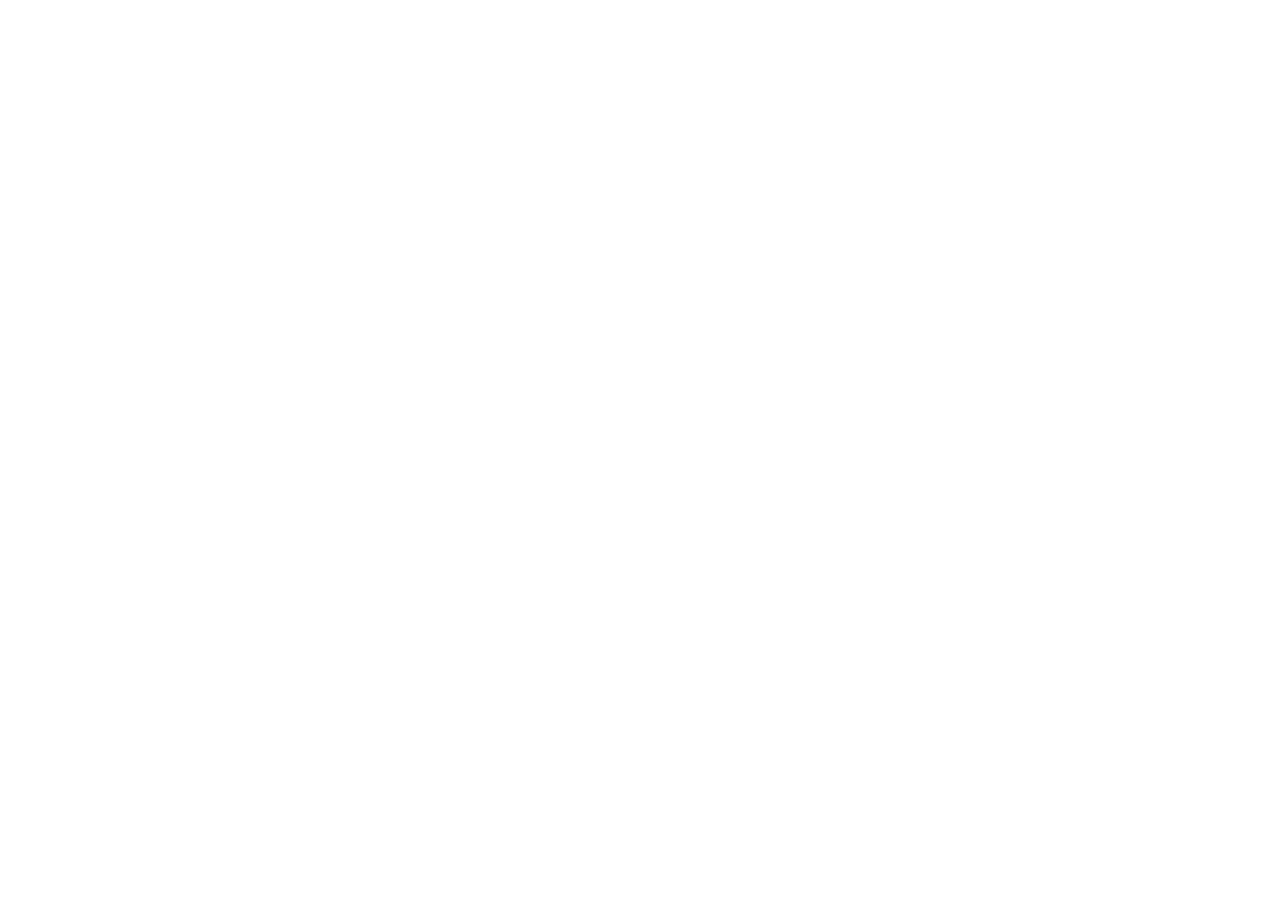
==== t1/products.html @ 5ec4e00e "update 1 t2" ====
<!DOCTYPE html>
<html lang="en">
<head>
    <meta charset="UTF-8">
    <meta http-equiv="X-UA-Compatible" content="IE=edge">
    <meta name="viewport" content="width=device-width, initial-scale=1.0">
    <title>Products Page</title>
</head>
<body>
    <div id="build"></div>

<a href="" data-value=""></a>

    <script src="main.js"></script>
</body>
</html>
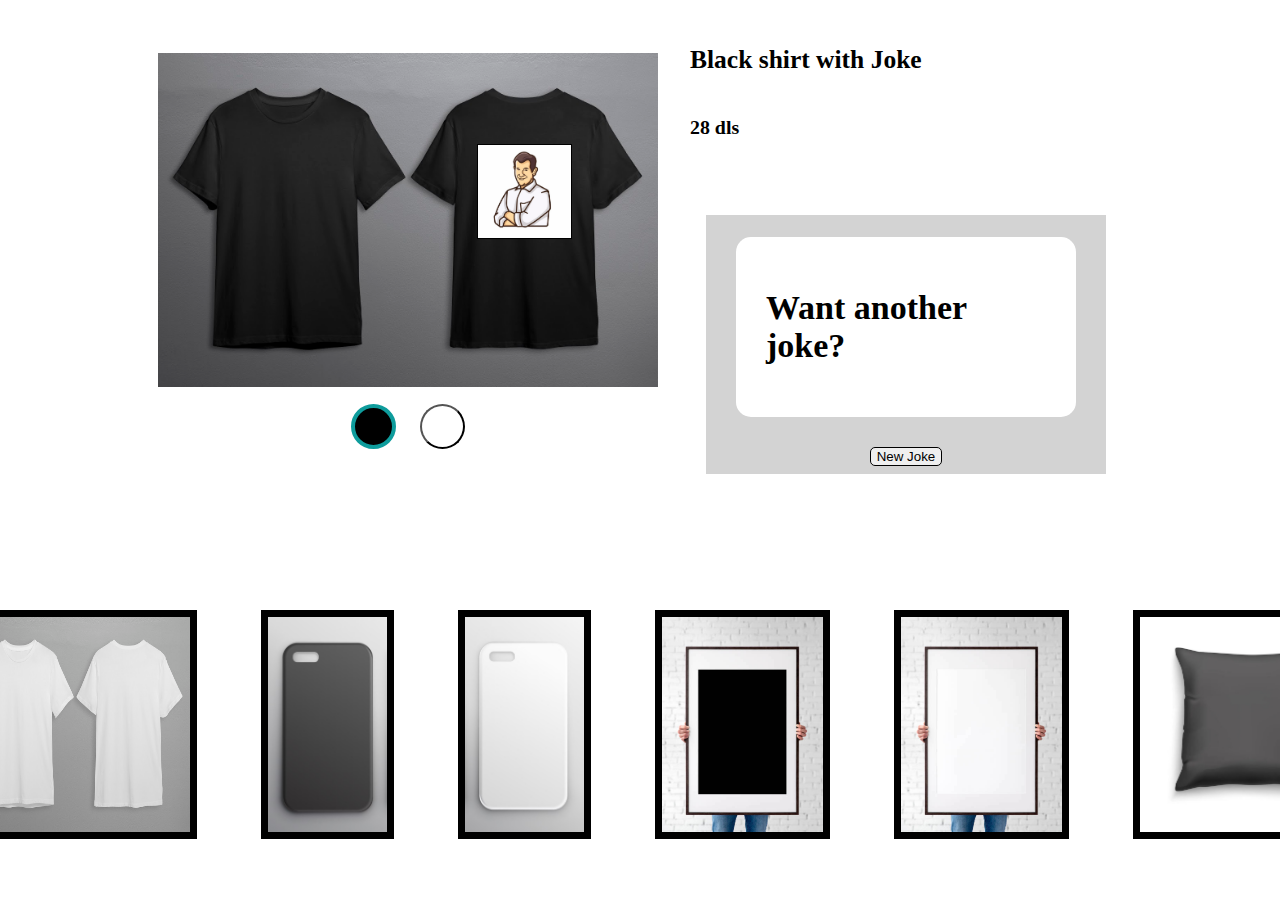
==== commit a0e3d654: "update" ====
--- a/t1/products.html
+++ b/t1/products.html
@@ -1,16 +1,68 @@
 <!DOCTYPE html>
 <html lang="en">
-<head>
-    <meta charset="UTF-8">
-    <meta http-equiv="X-UA-Compatible" content="IE=edge">
-    <meta name="viewport" content="width=device-width, initial-scale=1.0">
+  <head>
+    <meta charset="UTF-8" />
+    <meta http-equiv="X-UA-Compatible" content="IE=edge" />
+    <meta name="viewport" content="width=device-width, initial-scale=1.0" />
     <title>Products Page</title>
-</head>
-<body>
-    <div id="build"></div>
+    <link rel="stylesheet" href="style.css" />
+  </head>
+  <body>
+    <div>
+      <div class="containerProducs">
+        
 
-<a href="" data-value=""></a>
+        <div class="variants variants-objects">
+          <div id="productBlock">
+            <p id="text" class="valueOnproduct-1"> </p>
+            <img id="prueba" src="./imgs/shirt-black.jpg" alt="product" class="productImage"  />
+            <img src="./imgs/dad.jpeg" alt="dad" class="valueOnproduct-2">
+          </div>
+         
+          
+          <div class="variantsButtons">
+            <button class="variant-button variant-active" ></button>
+            <button class="variant-button "></button>
+          </div>
+        </div>
 
-    <script src="main.js"></script>
-</body>
-</html>+        
+        <div id="sellValues" class="sellValues">
+          <h2 id="productTitle"> Black shirt  with Joke</h2>
+          <h3 id="productPrice">28 dls</h3>
+          <h3 id="jokes"></h3>
+          <div class="randomBlock">
+            <div id="replace-container" class="randomBlock-button">
+              <h1 class="text">Want another joke?</h1>
+            </div>
+            <button class="button randomJoke " >New Joke</button>
+          </div>
+        
+        
+        </div>
+      </div>
+
+
+
+    </div> 
+<div class="productsContainer">
+  <h2>Other Products</h2>
+<ul class="productslist" id="carouselContainer">
+  <li><img src="./imgs/shirt-black.jpg" alt="caseimage" class="productsImage" id="0" ></li>
+  <li><img src="./imgs/shirt-white.jpg" alt="caseimage" class="productsImage" id="1" ></li>
+  <li><img src="./imgs/case-black.jpg" alt="caseimage" class="productsImage" id="2" ></li>
+  <li><img src="./imgs/case-white.jpg" alt="caseimage" class="productsImage" id="3" ></li>
+  <li><img src="./imgs/poster-black.jpg" alt="posterimage" class="productsImage" id="4"></li>
+  <li><img src="./imgs/poster-white.jpg" alt="posterimage" class="productsImage" id="5"></li>
+  <li><img src="./imgs/pillow-black.jpg" alt="pillowimage" class="productsImage" id="6"></li>
+  <li><img src="./imgs/pillow-white.jpg" alt="pillowimage" class="productsImage" id="7"></li>
+
+</ul>
+
+
+</div>
+
+
+    <script type="module" src="products.js"></script>
+  </body>
+</html>
--- a/t1/style.css
+++ b/t1/style.css
@@ -0,0 +1,186 @@
+body {
+  display: flex;
+  flex-flow: column nowrap;
+  justify-content: center;
+  align-items: center;
+  font-size: 17px;
+}
+
+#photo {
+  width: 40%;
+  height: auto;
+}
+
+#searchJoke{
+  display: flex;
+  flex-flow: column nowrap;
+}
+
+#form {
+  display: flex;
+  flex-direction: column;
+  align-items: center;
+  background-color: lightgray;
+  padding: 16px;
+  width: 90%;
+  height: auto;
+}
+ul{
+  list-style: none;
+}
+
+
+
+
+
+.button {
+  color: black;
+  margin: 8px;
+  border: solid black 1px;
+  border-radius: 5px;
+}
+.button:hover {
+  background-color: grey;
+}
+.button:active {
+  background-color: black;
+  color: white;
+}
+.buy{
+  background-color: white;
+  text-decoration: none;
+  padding: 2px;
+}
+.randomBlock {
+  background-color: lightgray;
+  display: flex;
+  flex-flow: column nowrap;
+  justify-content: center;
+  align-items: center;
+  margin: 16px;
+  width: 400px;
+  height: auto;
+}
+.jokeList {
+  background-color: white;
+ padding: 8px;
+  border-radius: 10px;
+  width: 90%;
+  margin: 16px;
+}
+.jokes{
+  color: black;
+  text-decoration: none;
+}
+.not {
+  background-color: red;
+}
+.searchBar {
+  display: inline;
+}
+
+
+.text {
+  text-decoration: none;
+  color: black;
+  background-color: white;
+  padding: 30px;
+  width: 280px;
+  height: 120px;
+  display: flex;
+  margin: 22px;
+  justify-content: center;
+  align-items: center;
+  border-radius: 15px;
+}
+
+.productImage{
+  max-width: 500px;
+  max-height: 433px;
+}
+
+.imgaSmall{
+  width: 50%;
+}
+.variants,.sellValues{
+  margin: 1rem;
+}
+
+.variants-objects {
+  position: relative;
+  display: inline-block;
+}
+
+
+.valueOnproduct-1{
+  position: absolute;
+  top: 71px;
+  right: 315px;
+  width: 109px;
+  height: auto;
+  color: red;
+  text-align: center;
+}
+.valueOnproduct-2 {
+  position: absolute;
+  top: 91px;
+  right: 86px;
+  width: 93px;
+  height: auto;
+  background-color: red;
+  border: 1px solid black;
+
+}
+
+
+
+.variantsButtons{
+   display: flex;
+   justify-content: center;
+    align-items: center;
+    flex-wrap: nowrap;
+    flex-direction: row;
+}
+
+.variant-button{
+  border-radius: 50%;
+  height: 45px;
+  width: 45px;
+  background-color: white;
+  margin: 12px;
+  }
+ 
+  
+  .variant-active{
+  border: solid 4px rgb(14, 156, 156);
+  background-color: black;
+  }
+  
+
+.containerProducs{
+  display: flex;
+    flex-direction: row;
+    align-items: center;
+}
+.sellValues{
+  display: flex;
+  flex-direction: column;
+  align-items: flex-start;
+  flex-wrap: nowrap;
+}
+
+
+
+
+
+
+.productslist{
+  display: flex;
+  flex-direction: row;
+}
+.productsImage{
+  max-width:230px ;
+  height: 215px;
+  margin: 32px;
+  border: 7px solid black;
+}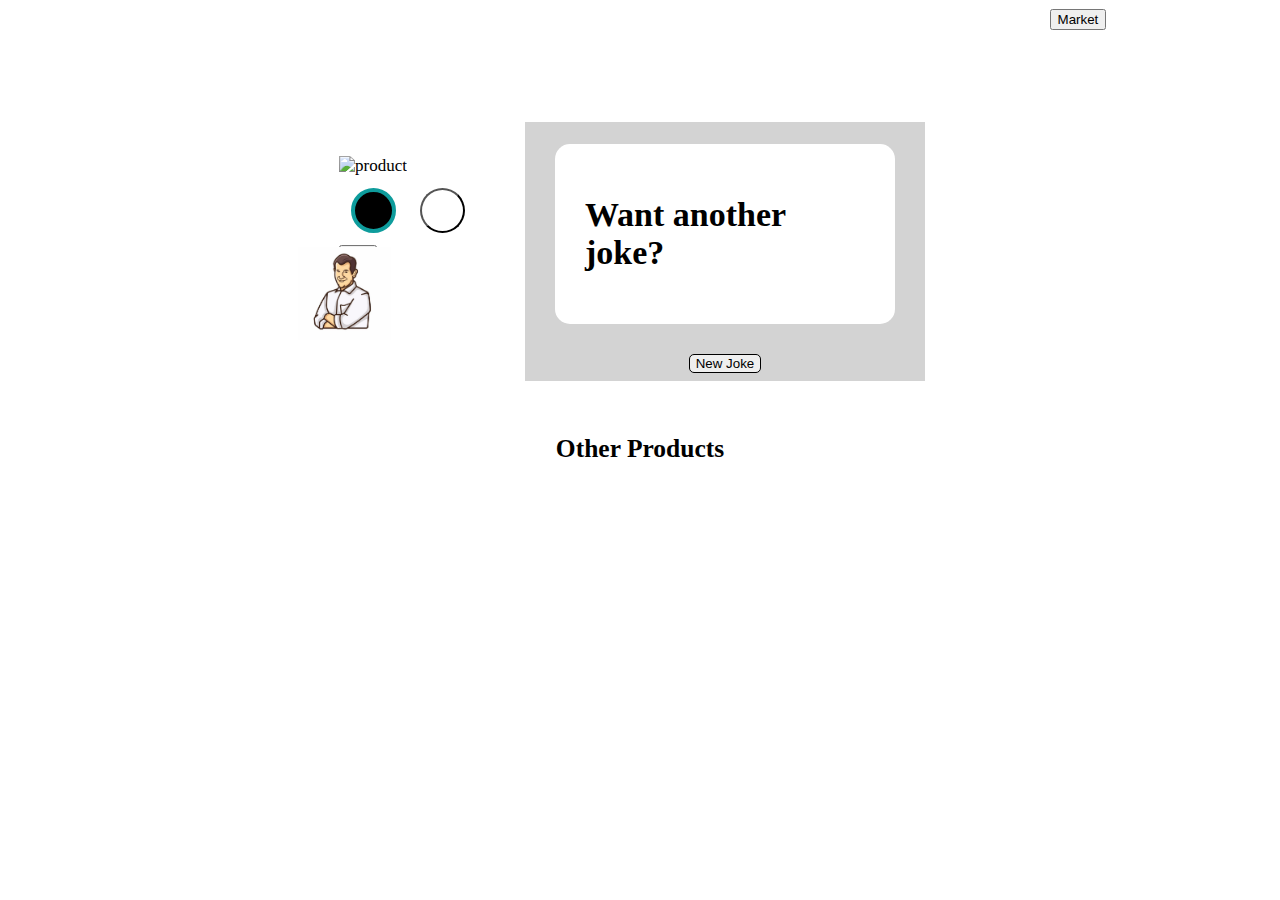
==== commit 341f4a2e: "update" ====
--- a/t1/products.html
+++ b/t1/products.html
@@ -9,59 +9,49 @@
   </head>
   <body>
     <div>
+      <div>
+        <button class="marketButton" id="marketButton">Market</button>
+        <div class="market" id="marketBlock">
+          <ul id="objectList"></ul>
+          <button id="clearAll">clear All</button>
+        </div>
+      </div>
       <div class="containerProducs">
-        
-
         <div class="variants variants-objects">
           <div id="productBlock">
-            <p id="text" class="valueOnproduct-1"> </p>
-            <img id="prueba" src="./imgs/shirt-black.jpg" alt="product" class="productImage"  />
-            <img src="./imgs/dad.jpeg" alt="dad" class="valueOnproduct-2">
+            <p id="text" class="valueOnproduct-1"></p>
+            <div id="blockImage">
+              <img id="prueba" src="" alt="product" class="productImage" />
+            </div>
+            <img src="./imgs/dad.jpeg" alt="dad" class="valueOnproduct-2" />
           </div>
-         
-          
+
           <div class="variantsButtons">
-            <button class="variant-button variant-active" ></button>
-            <button class="variant-button "></button>
+            <button class="variant-button variant-active" id="Black"></button>
+            <button class="variant-button" id="White"></button>
           </div>
+          <button id="buy">buy</button>
         </div>
 
-        
         <div id="sellValues" class="sellValues">
-          <h2 id="productTitle"> Black shirt  with Joke</h2>
-          <h3 id="productPrice">28 dls</h3>
+          <h2 id="productTitle"></h2>
+          <div id="contentValue"></div>
+
           <h3 id="jokes"></h3>
           <div class="randomBlock">
             <div id="replace-container" class="randomBlock-button">
               <h1 class="text">Want another joke?</h1>
             </div>
-            <button class="button randomJoke " >New Joke</button>
+            <button class="button randomJoke">New Joke</button>
           </div>
-        
-        
         </div>
       </div>
+    </div>
 
-
-
-    </div> 
-<div class="productsContainer">
-  <h2>Other Products</h2>
-<ul class="productslist" id="carouselContainer">
-  <li><img src="./imgs/shirt-black.jpg" alt="caseimage" class="productsImage" id="0" ></li>
-  <li><img src="./imgs/shirt-white.jpg" alt="caseimage" class="productsImage" id="1" ></li>
-  <li><img src="./imgs/case-black.jpg" alt="caseimage" class="productsImage" id="2" ></li>
-  <li><img src="./imgs/case-white.jpg" alt="caseimage" class="productsImage" id="3" ></li>
-  <li><img src="./imgs/poster-black.jpg" alt="posterimage" class="productsImage" id="4"></li>
-  <li><img src="./imgs/poster-white.jpg" alt="posterimage" class="productsImage" id="5"></li>
-  <li><img src="./imgs/pillow-black.jpg" alt="pillowimage" class="productsImage" id="6"></li>
-  <li><img src="./imgs/pillow-white.jpg" alt="pillowimage" class="productsImage" id="7"></li>
-
-</ul>
-
-
-</div>
-
+    <div class="productsContainer">
+      <h2>Other Products</h2>
+      <ul class="productslist" id="carouselContainer"></ul>
+    </div>
 
     <script type="module" src="products.js"></script>
   </body>
--- a/t1/style.css
+++ b/t1/style.css
@@ -11,7 +11,7 @@
   height: auto;
 }
 
-#searchJoke{
+#searchJoke {
   display: flex;
   flex-flow: column nowrap;
 }
@@ -25,13 +25,9 @@
   width: 90%;
   height: auto;
 }
-ul{
+ul {
   list-style: none;
 }
-
-
-
-
 
 .button {
   color: black;
@@ -46,7 +42,7 @@
   background-color: black;
   color: white;
 }
-.buy{
+.buy {
   background-color: white;
   text-decoration: none;
   padding: 2px;
@@ -63,12 +59,12 @@
 }
 .jokeList {
   background-color: white;
- padding: 8px;
+  padding: 8px;
   border-radius: 10px;
   width: 90%;
   margin: 16px;
 }
-.jokes{
+.jokes {
   color: black;
   text-decoration: none;
 }
@@ -78,7 +74,6 @@
 .searchBar {
   display: inline;
 }
-
 
 .text {
   text-decoration: none;
@@ -94,15 +89,16 @@
   border-radius: 15px;
 }
 
-.productImage{
+.productImage {
   max-width: 500px;
   max-height: 433px;
 }
 
-.imgaSmall{
+.imgaSmall {
   width: 50%;
 }
-.variants,.sellValues{
+.variants,
+.sellValues {
   margin: 1rem;
 }
 
@@ -111,14 +107,13 @@
   display: inline-block;
 }
 
-
-.valueOnproduct-1{
+.valueOnproduct-1 {
   position: absolute;
   top: 71px;
   right: 315px;
   width: 109px;
   height: auto;
-  color: red;
+  color: white;
   text-align: center;
 }
 .valueOnproduct-2 {
@@ -127,60 +122,70 @@
   right: 86px;
   width: 93px;
   height: auto;
-  background-color: red;
-  border: 1px solid black;
-
 }
 
-
-
-.variantsButtons{
-   display: flex;
-   justify-content: center;
-    align-items: center;
-    flex-wrap: nowrap;
-    flex-direction: row;
+.variantsButtons {
+  display: flex;
+  justify-content: center;
+  align-items: center;
+  flex-wrap: nowrap;
+  flex-direction: row;
 }
 
-.variant-button{
+.variant-button {
   border-radius: 50%;
   height: 45px;
   width: 45px;
   background-color: white;
   margin: 12px;
-  }
- 
-  
-  .variant-active{
+}
+
+.variant-active {
   border: solid 4px rgb(14, 156, 156);
   background-color: black;
-  }
-  
+}
 
-.containerProducs{
+.containerProducs {
   display: flex;
-    flex-direction: row;
-    align-items: center;
+  flex-direction: row;
+  align-items: center;
 }
-.sellValues{
+.sellValues {
   display: flex;
   flex-direction: column;
   align-items: flex-start;
   flex-wrap: nowrap;
 }
+.market {
+  display: none;
+  width: 600px;
+  height: 400px;
+  background-color: rgba(245, 231, 231, 0.598);
+  position: absolute;
+  top: 28%;
+  left: 50%;
+  transform: translate(-50%, -50%);
+  z-index: 1;
+}
 
+.marketButton {
+  position: absolute;
+  left: 82%;
+  top: 1%;
+  z-index: 1;
+}
 
-
-
-
-
-.productslist{
+.productslist {
   display: flex;
   flex-direction: row;
 }
-.productsImage{
-  max-width:230px ;
+.productsImage {
+  max-width: 230px;
   height: 215px;
   margin: 32px;
   border: 7px solid black;
+}
+.marketImage{
+  width: 50px;
+  height: 50px;
 }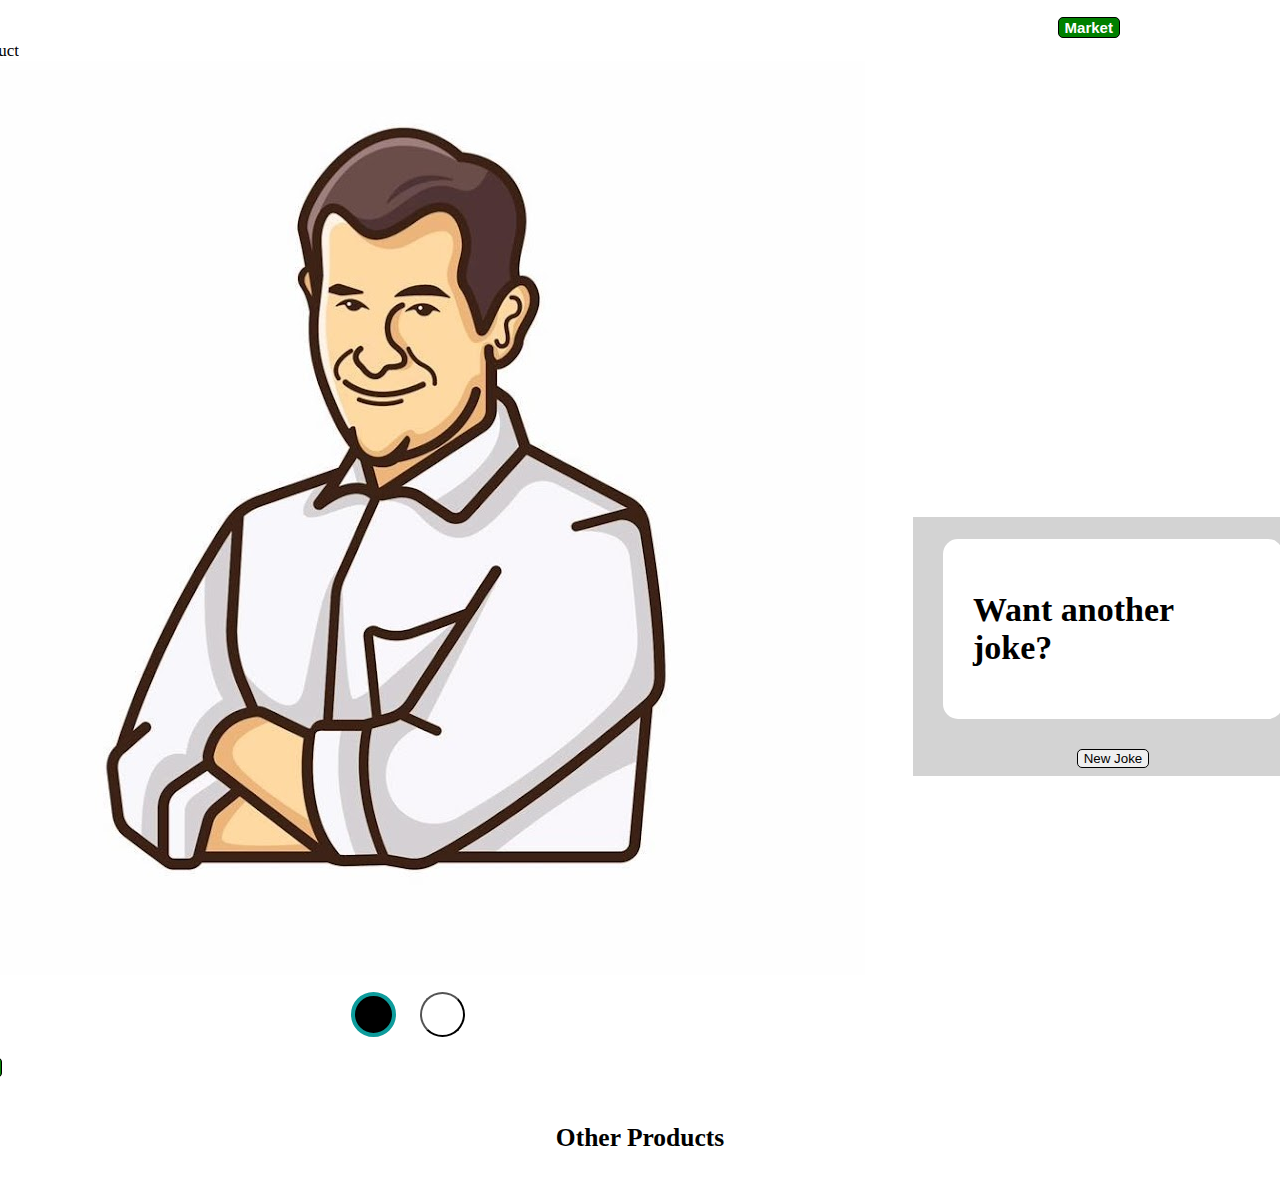
==== commit b11f29d7: "update final" ====
--- a/t1/products.html
+++ b/t1/products.html
@@ -10,34 +10,34 @@
   <body>
     <div>
       <div>
-        <button class="marketButton" id="marketButton">Market</button>
-        <div class="market" id="marketBlock">
-          <ul id="objectList"></ul>
-          <button id="clearAll">clear All</button>
+        <button class="marketButton button addbutton" id="marketButton">Market</button>
+        <div class="market hide" id="marketBlock">
+          <ul id="objectList" class="marketList"></ul>
+          <button id="clearAll" class="button marketErrase">Clear All</button>
         </div>
       </div>
       <div class="containerProducs">
         <div class="variants variants-objects">
           <div id="productBlock">
-            <p id="text" class="valueOnproduct-1"></p>
-            <div id="blockImage">
+            <p id="text" ></p>
+            <div id="blockImage" >
               <img id="prueba" src="" alt="product" class="productImage" />
             </div>
-            <img src="./imgs/dad.jpeg" alt="dad" class="valueOnproduct-2" />
+            <img id="dadImg" src="./imgs/dad.jpeg" alt="dad" c" />
           </div>
 
           <div class="variantsButtons">
             <button class="variant-button variant-active" id="Black"></button>
             <button class="variant-button" id="White"></button>
           </div>
-          <button id="buy">buy</button>
+          <button class="button addbutton" id="buy">Add</button>
         </div>
 
         <div id="sellValues" class="sellValues">
           <h2 id="productTitle"></h2>
           <div id="contentValue"></div>
 
-          <h3 id="jokes"></h3>
+          <h3 id="jokes" class="jokesOnproduct"></h3>
           <div class="randomBlock">
             <div id="replace-container" class="randomBlock-button">
               <h1 class="text">Want another joke?</h1>
--- a/t1/style.css
+++ b/t1/style.css
@@ -107,7 +107,7 @@
   display: inline-block;
 }
 
-.valueOnproduct-1 {
+.Shirt-1 {
   position: absolute;
   top: 71px;
   right: 315px;
@@ -116,12 +116,85 @@
   color: white;
   text-align: center;
 }
-.valueOnproduct-2 {
+.Shirt-1-mini {
+  position: absolute;
+  top: 50px;
+  right: 427px;
+  width: 88px;
+  height: auto;
+  z-index: 1;
+  font-size: 11px;
+  color: white;
+  text-align: center
+}
+.Shirt-2 {
   position: absolute;
   top: 91px;
   right: 86px;
   width: 93px;
   height: auto;
+  border-radius: 10px;
+  border: solid 1px;
+}
+.Case-1 {
+  position: absolute;
+  top: 151px;
+  right: 43px;
+  width: 156px;
+  height: auto;
+  font-size: 14px;
+  color: white;
+  text-align: center;
+}
+.Case-2 {
+  position: absolute;
+  top: 64px;
+  right: 50px;
+  width: 72px;
+  height: auto;
+  border-radius: 10px;
+  border: solid 1px;
+}
+.Poster-1 {
+  position: absolute;
+  top: 180px;
+  right: 108px;
+  width: 110px;
+  height: auto;
+  color: white;
+  font-size: 12px;
+  text-align: center;
+}
+.Poster-2 {
+  position: absolute;
+  top: 120px;
+  right: 128px;
+  width: 66px;
+  height: auto;
+  border-radius: 10px;
+  border: solid 1px;
+}
+.Pillow-1 {
+  position: absolute;
+  top: 147px;
+  right: 122px;
+  width: 200px;
+  height: auto;
+  font-size: 14px;
+  color: white;
+  text-align: center;
+}
+.Pillow-2 {
+  position: absolute;
+  top: 88px;
+  right: 186px;
+  width: 69px;
+  height: auto;
+  border-radius: 10px;
+  border: solid 1px;
+}
+.White {
+  color: black;
 }
 
 .variantsButtons {
@@ -157,17 +230,21 @@
   flex-wrap: nowrap;
 }
 .market {
+  display: flex;
+  width: 600px;
+  height: auto;
+  background-color: white;
+  position: absolute;
+  top: 5%;
+  right: 0.5%;
+  z-index: 1;
+  border: solid 1px;
+  flex-direction: column;
+  align-items: center;
+}
+.hide {
   display: none;
-  width: 600px;
-  height: 400px;
-  background-color: rgba(245, 231, 231, 0.598);
-  position: absolute;
-  top: 28%;
-  left: 50%;
-  transform: translate(-50%, -50%);
-  z-index: 1;
-}
-
+}
 .marketButton {
   position: absolute;
   left: 82%;
@@ -185,7 +262,42 @@
   margin: 32px;
   border: 7px solid black;
 }
-.marketImage{
-  width: 50px;
-  height: 50px;
+.jokesOnproduct {
+  max-width: 300px;
+  height: 100px;
+}
+.marketImage {
+  width: 64%;
+  height: auto;
+  margin-right: -116px;
+  padding: 0rem;
+  clip-path: polygon(0% 0%, 50% 0%, 50% 100%, 0% 100%);
+}
+.addbutton {
+  background-color: green;
+  color: white;
+  font-size: 15px;
+  font-weight: 600;
+}
+.addbutton:active {
+  background-color: rgb(5, 136, 230);
+}
+.objectMarketList {
+  display: flex;
+  position: relative;
+  flex-direction: row;
+  align-items: center;
+  margin: 1rem;
+}
+.marketErrase {
+  background-color: rgb(17, 230, 173);
+  color: white;
+  font-size: 20px;
+  font-weight: bold;
+  border: none;
+}
+.marketList{
+  overflow: auto;
+  width: 600px;
+  max-height: 600px;
 }